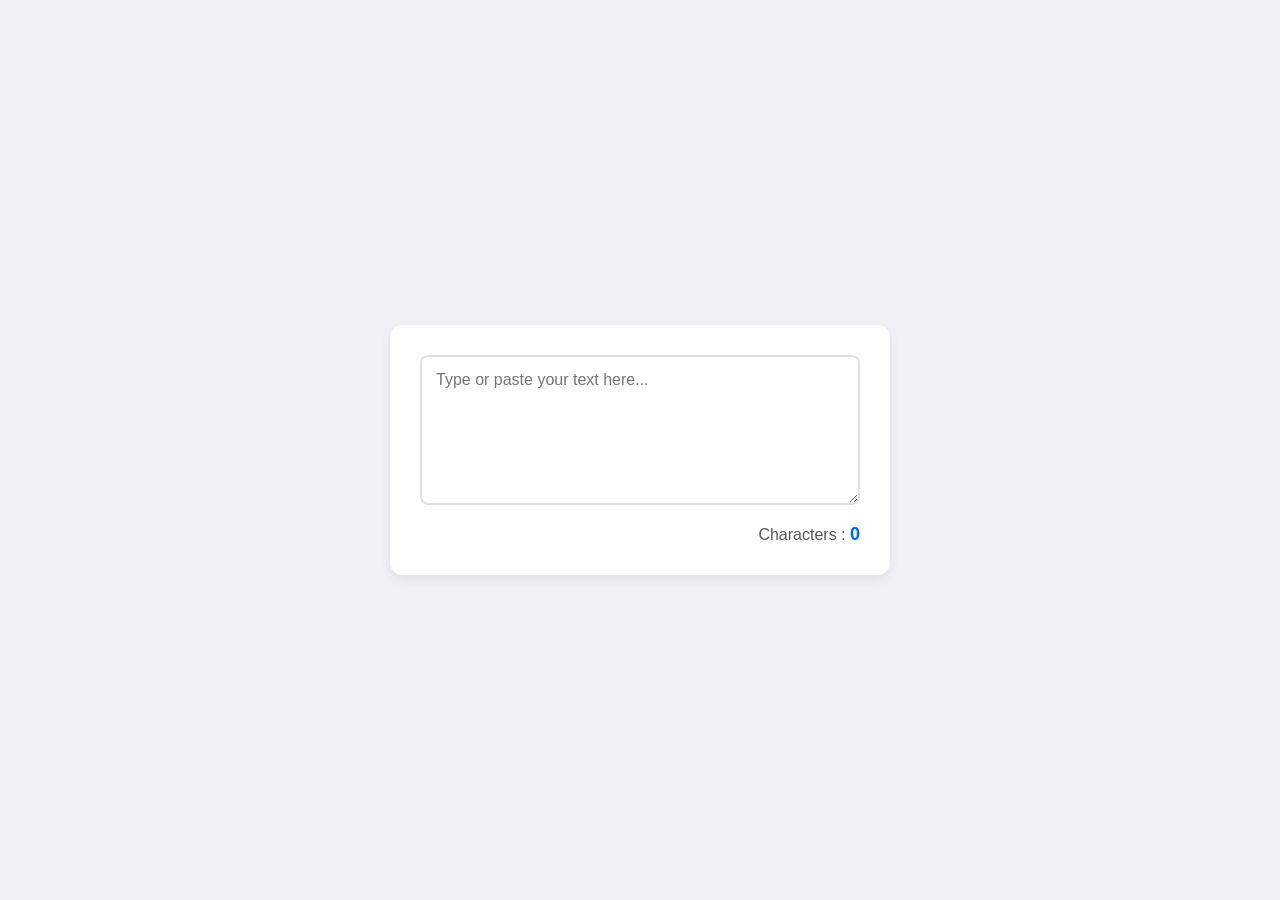
==== Dark Mode/index.html @ 7655bdf4 "live character counter" ====
<!DOCTYPE html>
<html lang="en">

<head>
    <meta charset="UTF-8">
    <meta name="viewport" content="width=device-width, initial-scale=1.0">
    <title>Character Counter</title>
    <style>
        * {
            box-sizing: border-box;
            margin: 0;
            padding: 0;
        }

        body {
            font-family: 'Segoe UI', Tahoma, Geneva, Verdana, sans-serif;
            background-color: #f0f2f5;
            display: flex;
            justify-content: center;
            align-items: center;
            min-height: 100vh;
            padding: 20px;
        }

        /* Container card wrapper */
        .container {
            background-color: #ffffff;
            padding: 30px;
            border-radius: 12px;
            box-shadow: 0 4px 12px rgba(0, 0, 0, 0.08);
            width: 100%;
            max-width: 500px;
        }

        textarea {
            width: 100%;
            height: 150px;
            padding: 14px;
            font-size: 16px;
            font-family: inherit;
            border: 2px solid #e0e0e0;
            border-radius: 8px;
            resize: vertical;
            outline: none;
            transition: border-color 0.2s ease, box-shadow 0.2s ease;
        }

        /* Blue highlight when user clicks inside the textarea */
        textarea:focus {
            border-color: #0066ff;
            box-shadow: 0 0 0 3px rgba(0, 102, 255, 0.15);
        }

        p {
            margin-top: 15px;
            font-size: 16px;
            color: #555555;
            font-weight: 500;
            text-align: right;
        }

        /* Highlighted number counter */
        #count {
            font-weight: 700;
            color: #0066ff;
            font-size: 18px;
        }
    </style>
</head>

<body>
    <div class="container">
        <textarea id="text" placeholder="Type or paste your text here..."></textarea>

        <p>
            Characters :
            <span id="count">0</span>
        </p>
    </div>

    <script>
        let charCount = 0;
        const text = document.getElementById("text");
        const count =document.getElementById("count");

        text.addEventListener("input" , function(){
            charCount++;
            count.textContent=charCount;
        });
    </script>
</body>

</html>
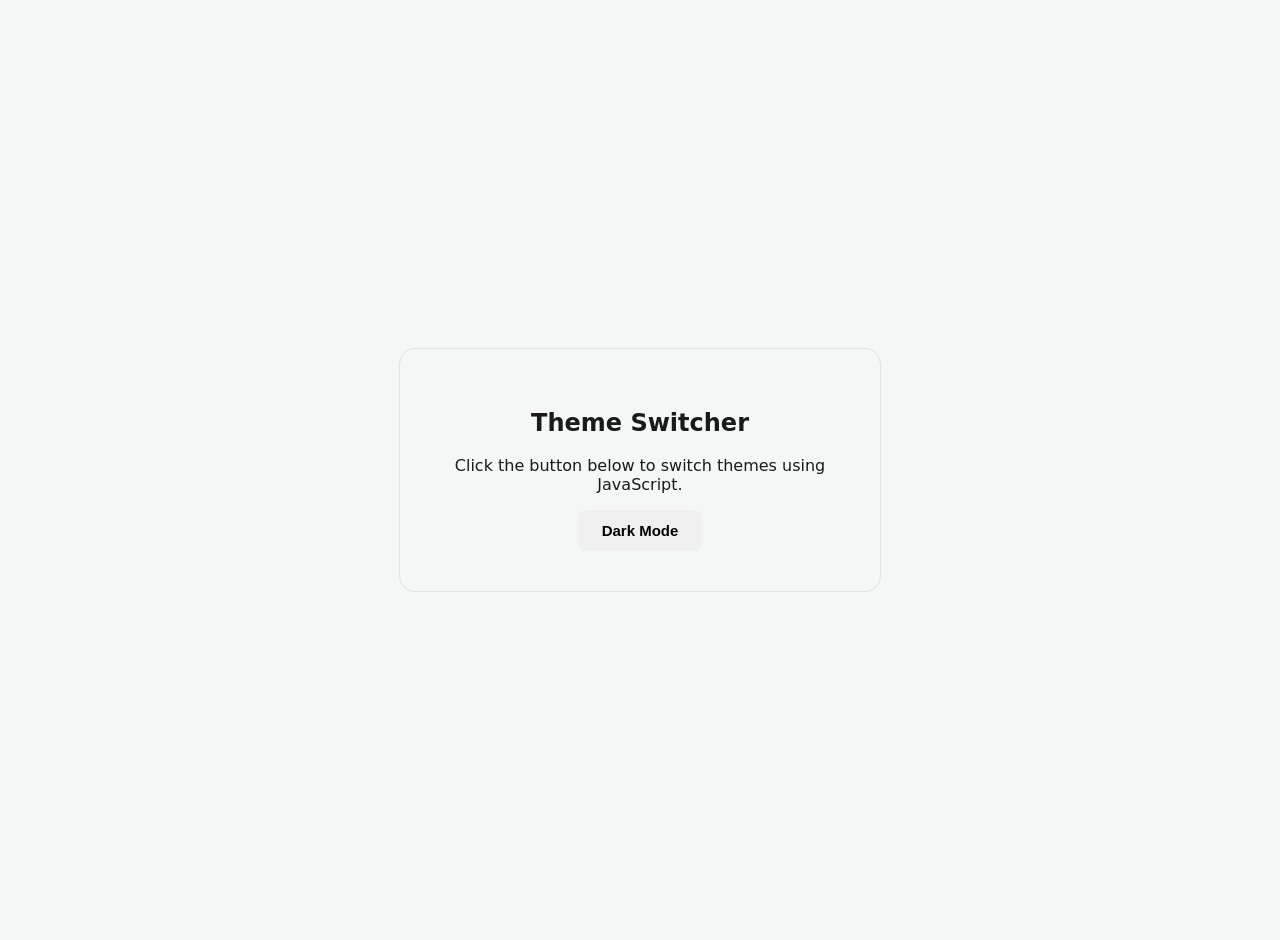
==== commit 9588262a: "back ground color change using javascript" ====
--- a/Dark Mode/index.html
+++ b/Dark Mode/index.html
@@ -1,93 +1,77 @@
 <!DOCTYPE html>
 <html lang="en">
-
 <head>
     <meta charset="UTF-8">
     <meta name="viewport" content="width=device-width, initial-scale=1.0">
-    <title>Character Counter</title>
+    <title>Dark Mode Toggle</title>
     <style>
-        * {
-            box-sizing: border-box;
-            margin: 0;
-            padding: 0;
-        }
-
         body {
-            font-family: 'Segoe UI', Tahoma, Geneva, Verdana, sans-serif;
-            background-color: #f0f2f5;
+            font-family: 'Segoe UI', system-ui, sans-serif;
+            background-color: rgb(244, 247, 246); /* Default light background */
+            color: #1a1a1a;
+            min-height: 100vh;
             display: flex;
             justify-content: center;
             align-items: center;
-            min-height: 100vh;
             padding: 20px;
+            margin: 0;
+            transition: background-color 0.3s ease, color 0.3s ease;
         }
 
-        /* Container card wrapper */
         .container {
-            background-color: #ffffff;
-            padding: 30px;
-            border-radius: 12px;
-            box-shadow: 0 4px 12px rgba(0, 0, 0, 0.08);
+            border: 1px solid #e0e0e0;
+            border-radius: 16px;
+            padding: 40px;
+            max-width: 400px;
             width: 100%;
-            max-width: 500px;
+            text-align: center;
         }
 
-        textarea {
-            width: 100%;
-            height: 150px;
-            padding: 14px;
-            font-size: 16px;
-            font-family: inherit;
-            border: 2px solid #e0e0e0;
+        button {
+            padding: 12px 24px;
+            font-size: 15px;
+            font-weight: 600;
             border-radius: 8px;
-            resize: vertical;
-            outline: none;
-            transition: border-color 0.2s ease, box-shadow 0.2s ease;
-        }
-
-        /* Blue highlight when user clicks inside the textarea */
-        textarea:focus {
-            border-color: #0066ff;
-            box-shadow: 0 0 0 3px rgba(0, 102, 255, 0.15);
-        }
-
-        p {
-            margin-top: 15px;
-            font-size: 16px;
-            color: #555555;
-            font-weight: 500;
-            text-align: right;
-        }
-
-        /* Highlighted number counter */
-        #count {
-            font-weight: 700;
-            color: #0066ff;
-            font-size: 18px;
+            cursor: pointer;
+            border: none;
         }
     </style>
 </head>
+<body>
 
-<body>
     <div class="container">
-        <textarea id="text" placeholder="Type or paste your text here..."></textarea>
-
-        <p>
-            Characters :
-            <span id="count">0</span>
-        </p>
+        <h2>Theme Switcher</h2>
+        <p id="text">Click the button below to switch themes using JavaScript.</p>
+        
+        <button id="themeBtn">Dark Mode</button>
     </div>
 
     <script>
-        let charCount = 0;
+        const themeBtn = document.getElementById("themeBtn");
         const text = document.getElementById("text");
-        const count =document.getElementById("count");
 
-        text.addEventListener("input" , function(){
-            charCount++;
-            count.textContent=charCount;
+        themeBtn.addEventListener("click", function() {
+            // Check if current background is dark
+            if (document.body.style.backgroundColor === "rgb(18, 18, 18)") {
+                // Change back to Light Mode using JS
+                document.body.style.backgroundColor = "rgb(244, 247, 246)";
+                document.body.style.color = "#1a1a1a";
+                text.style.color = "#666666";
+                
+                themeBtn.style.backgroundColor = "#1a1a1a";
+                themeBtn.style.color = "#ffffff";
+                themeBtn.textContent = "Dark Mode";
+            } else {
+                // Change to Dark Mode using JS
+                document.body.style.backgroundColor = "rgb(18, 18, 18)";
+                document.body.style.color = "#f4f7f6";
+                text.style.color = "#d1c8c8";
+                
+                themeBtn.style.backgroundColor = "#f4f7f6";
+                themeBtn.style.color = "#121212";
+                themeBtn.textContent = "Light Mode";
+            }
         });
     </script>
 </body>
-
 </html>
